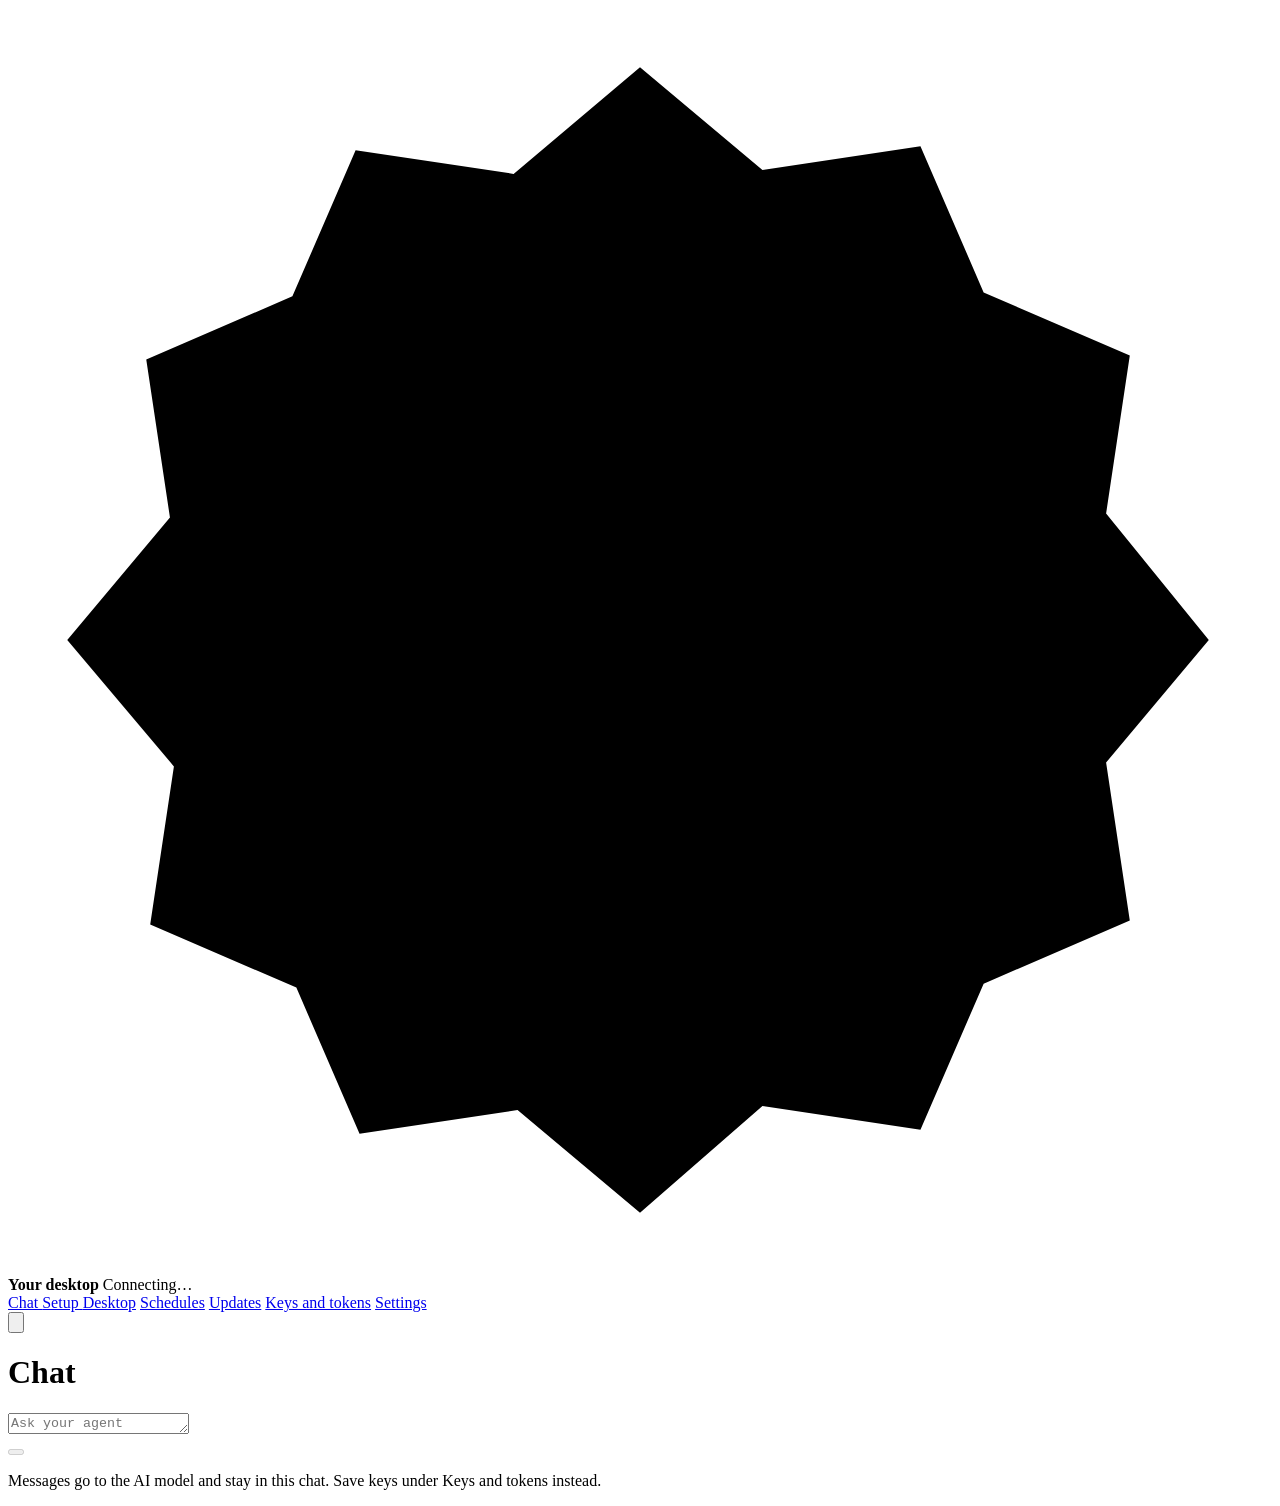
==== apps/web/public/index.html @ 4e9c1135 "Fixes" ====
<!doctype html>
<html lang="en">
<head>
  <meta charset="utf-8">
  <meta name="viewport" content="width=device-width, initial-scale=1, viewport-fit=cover">
  <meta name="color-scheme" content="light">
  <meta name="referrer" content="no-referrer">
  <title>Your desktop</title>
  <link rel="icon" href="/assets/favicon.svg" type="image/svg+xml">
  <link rel="preload" href="/assets/fonts/archivo-latin.woff2" as="font" type="font/woff2" crossorigin>
  <link rel="stylesheet" href="/assets/app.css">
  <!-- Before the first paint: the theme chosen in Settings (light unless chosen). -->
  <script src="/assets/js/theme.js"></script>
  <script type="module" src="/assets/js/main.js"></script>
</head>
<body>
  <div class="app">
    <aside class="side" aria-label="Your desktop">
      <div class="desk" id="desk" data-tone="idle">
        <svg class="seal" viewBox="0 0 32 32" aria-hidden="true">
          <path class="seal-body" d="M16 1.5l3.1 2.6 4-.6 1.6 3.7 3.7 1.6-.6 4 2.6 3.2-2.6 3.1.6 4-3.7 1.6-1.6 3.7-4-.6L16 30.5l-3.1-2.6-4 .6-1.6-3.7-3.7-1.6.6-4L1.5 16l2.6-3.1-.6-4 3.7-1.6 1.6-3.7 4 .6z"/>
          <path class="seal-mark" d="M10.5 16.4l3.8 3.8 7.4-8"/>
        </svg>
        <div class="desk-words">
          <strong id="desk-name">Your desktop</strong>
          <span id="desk-stage">Connecting…</span>
        </div>
      </div>
      <nav class="nav" aria-label="Pages">
        <a href="#/chat" data-view="chat">Chat <span class="badge" id="nav-chat-badge" hidden>Needs you</span></a>
        <a href="#/setup" data-view="setup">Setup <span class="progress" id="nav-setup-progress" hidden></span></a>
        <a href="#/desktop" data-view="desktop">Desktop</a>
        <a href="#/schedules" data-view="schedules">Schedules</a>
        <a href="#/updates" data-view="updates">Updates</a>
        <a href="#/keys" data-view="keys">Keys and tokens</a>
        <a href="#/settings" data-view="settings">Settings</a>
      </nav>
      <div class="side-foot">
        <span id="who" class="who"></span>
        <a id="sign-out" href="/cdn-cgi/access/logout" hidden>Sign out</a>
      </div>
    </aside>
    <div class="scrim" id="scrim"></div>

    <div class="main">
      <header class="top">
        <button class="icon-button" id="menu" type="button" aria-label="Pages">
          <svg class="icon" viewBox="0 0 24 24" aria-hidden="true"><path d="M4 7h16M4 12h16M4 17h16"/></svg>
        </button>
        <h1 id="view-title">Chat</h1>
        <span class="top-stage" id="top-stage" hidden></span>
      </header>
      <div class="offline" id="offline" role="status" hidden>
        <span id="offline-text">Can't reach your desktop.</span> Trying again…
      </div>

      <section class="view chat" id="view-chat" aria-label="Chat">
        <div class="splash" aria-hidden="true"><span></span><span></span><span></span></div>
        <div class="chat-scroll">
          <div class="column">
            <div class="older" hidden><span class="spinner" aria-label="Loading earlier messages"></span></div>
            <div class="empty" hidden>
              <div class="empty-setup" hidden></div>
              <div class="empty-suggest" hidden>
              <h2>What should your agent look into?</h2>
              <div class="suggestions">
                <button type="button" data-suggest="Summarize last night's Cloudflare security events: what was blocked, from where, and anything that got through.">Summarize last night's Cloudflare security events</button>
                <button type="button" data-suggest="Check Datadog for error spikes in the last hour and tell me which endpoints they came from.">Check Datadog for error spikes in the last hour</button>
                <button type="button" data-suggest="Every weekday at 8:00, send me a security report from Cloudflare and Datadog.">Set up a security report every weekday at 8:00</button>
              </div>
              </div>
            </div>
            <ol class="rows" aria-live="polite"></ol>
            <div class="working" role="status" aria-label="Working" hidden><span></span><span></span><span></span></div>
          </div>
        </div>
        <form class="composer">
          <div class="column">
            <p class="key-note" role="alert" hidden></p>
            <div class="box">
              <textarea rows="1" placeholder="Ask your agent" aria-label="Message to your agent"></textarea>
              <div class="box-foot">
                <select class="model" aria-label="Model" hidden></select>
                <button class="send" type="submit" aria-label="Send" disabled></button>
              </div>
            </div>
            <p class="fine">Messages go to the AI model and stay in this chat. Save keys under Keys and tokens instead.</p>
          </div>
        </form>
      </section>

      <section class="view desktop" id="view-desktop" aria-label="Desktop" hidden>
        <div class="desk-bar"></div>
        <div class="desk-frame"></div>
      </section>

      <section class="view page" id="view-setup" aria-label="Setup" hidden>
        <div class="page-column"><div class="page-body"></div></div>
      </section>
      <section class="view page" id="view-schedules" aria-label="Schedules" hidden>
        <div class="page-column"><div class="page-body"></div></div>
      </section>
      <section class="view page" id="view-updates" aria-label="Updates" hidden>
        <div class="page-column"><div class="page-body"></div></div>
      </section>
      <section class="view page" id="view-keys" aria-label="Keys and tokens" hidden>
        <div class="page-column"><div class="page-body"></div></div>
      </section>
      <section class="view page" id="view-settings" aria-label="Settings" hidden>
        <div class="page-column"><div class="page-body"></div></div>
      </section>
    </div>
  </div>
  <div class="toast" id="toast" role="status" aria-live="polite" hidden></div>
</body>
</html>
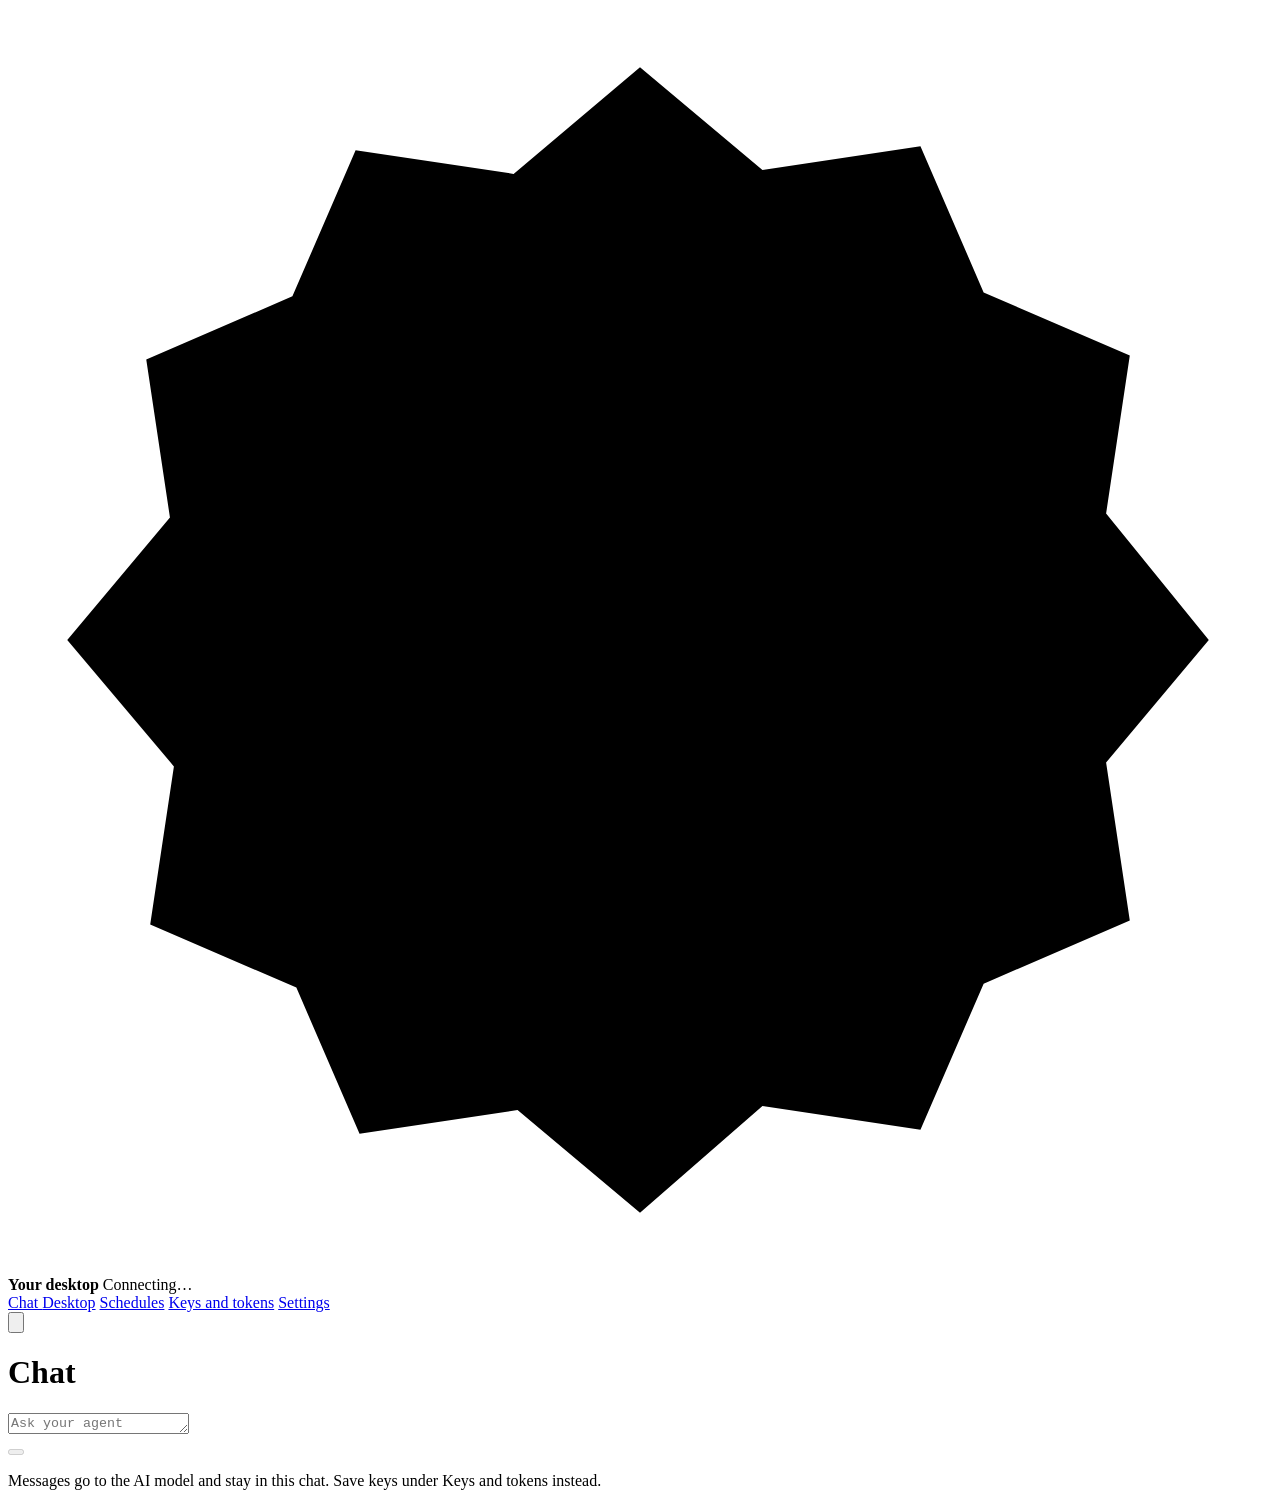
==== commit 44b6fa3f: "Personal agent setup" ====
--- a/apps/web/public/index.html
+++ b/apps/web/public/index.html
@@ -5,7 +5,7 @@
   <meta name="viewport" content="width=device-width, initial-scale=1, viewport-fit=cover">
   <meta name="color-scheme" content="light">
   <meta name="referrer" content="no-referrer">
-  <title>Your desktop</title>
+  <title>Neo Agent</title>
   <link rel="icon" href="/assets/favicon.svg" type="image/svg+xml">
   <link rel="preload" href="/assets/fonts/archivo-latin.woff2" as="font" type="font/woff2" crossorigin>
   <link rel="stylesheet" href="/assets/app.css">
@@ -28,16 +28,13 @@
       </div>
       <nav class="nav" aria-label="Pages">
         <a href="#/chat" data-view="chat">Chat <span class="badge" id="nav-chat-badge" hidden>Needs you</span></a>
-        <a href="#/setup" data-view="setup">Setup <span class="progress" id="nav-setup-progress" hidden></span></a>
         <a href="#/desktop" data-view="desktop">Desktop</a>
         <a href="#/schedules" data-view="schedules">Schedules</a>
-        <a href="#/updates" data-view="updates">Updates</a>
         <a href="#/keys" data-view="keys">Keys and tokens</a>
         <a href="#/settings" data-view="settings">Settings</a>
       </nav>
       <div class="side-foot">
         <span id="who" class="who"></span>
-        <a id="sign-out" href="/cdn-cgi/access/logout" hidden>Sign out</a>
       </div>
     </aside>
     <div class="scrim" id="scrim"></div>
@@ -60,14 +57,11 @@
           <div class="column">
             <div class="older" hidden><span class="spinner" aria-label="Loading earlier messages"></span></div>
             <div class="empty" hidden>
-              <div class="empty-setup" hidden></div>
-              <div class="empty-suggest" hidden>
-              <h2>What should your agent look into?</h2>
+              <h2>What should your agent do?</h2>
               <div class="suggestions">
-                <button type="button" data-suggest="Summarize last night's Cloudflare security events: what was blocked, from where, and anything that got through.">Summarize last night's Cloudflare security events</button>
-                <button type="button" data-suggest="Check Datadog for error spikes in the last hour and tell me which endpoints they came from.">Check Datadog for error spikes in the last hour</button>
-                <button type="button" data-suggest="Every weekday at 8:00, send me a security report from Cloudflare and Datadog.">Set up a security report every weekday at 8:00</button>
-              </div>
+                <button type="button" data-suggest="Open Hacker News and summarize today's top five stories, with a line on why each one matters.">Summarize today's top Hacker News stories</button>
+                <button type="button" data-suggest="Clone https://github.com/OWNER/REPO, run its tests, and tell me what fails and why.">Clone a GitHub repo and run its tests</button>
+                <button type="button" data-suggest="Every weekday at 8:00, check my Gmail inbox and tell me what needs a reply today.">Check my inbox every weekday at 8:00</button>
               </div>
             </div>
             <ol class="rows" aria-live="polite"></ol>
@@ -94,13 +88,7 @@
         <div class="desk-frame"></div>
       </section>
 
-      <section class="view page" id="view-setup" aria-label="Setup" hidden>
-        <div class="page-column"><div class="page-body"></div></div>
-      </section>
       <section class="view page" id="view-schedules" aria-label="Schedules" hidden>
-        <div class="page-column"><div class="page-body"></div></div>
-      </section>
-      <section class="view page" id="view-updates" aria-label="Updates" hidden>
         <div class="page-column"><div class="page-body"></div></div>
       </section>
       <section class="view page" id="view-keys" aria-label="Keys and tokens" hidden>
